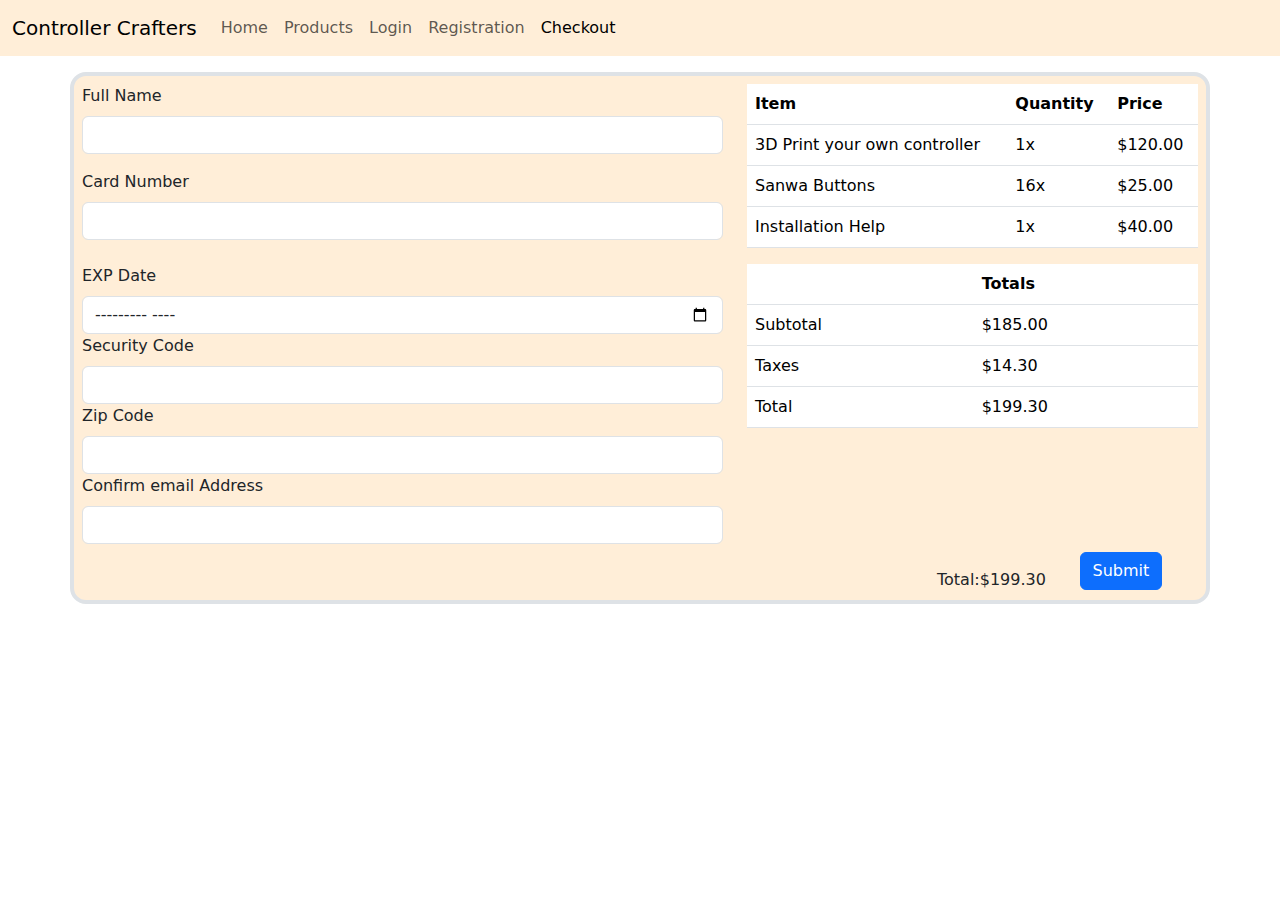
==== checkout.html @ 2735b771 "adding last touches to website" ====
<!doctype html>
<html lang="en">

<head>
    <meta charset="utf-8">
    <meta name="viewport" content="width=device-width, initial-scale=1">
    <!--Change Title for the website-->
    <title>Checkout</title>
    <!--Change Title for the website-->
    <link href="https://cdn.jsdelivr.net/npm/bootstrap@5.3.3/dist/css/bootstrap.min.css" rel="stylesheet"
        integrity="sha384-QWTKZyjpPEjISv5WaRU9OFeRpok6YctnYmDr5pNlyT2bRjXh0JMhjY6hW+ALEwIH" crossorigin="anonymous">
    <link rel="stylesheet" href="css/site.css">
</head>

<body>
    <!--Change The Body for the website-->
    <header>
        <nav class="navbar navbar-expand-lg bg-body-tertiary bg-img">
            <div class="container-fluid">
                <a class="navbar-brand" href="#">Controller Crafters</a>
                <button class="navbar-toggler" type="button" data-bs-toggle="collapse"
                    data-bs-target="#navbarSupportedContent" aria-controls="navbarSupportedContent"
                    aria-expanded="false" aria-label="Toggle navigation">
                    <span class="navbar-toggler-icon"></span>
                </button>
                <div class="collapse navbar-collapse" id="navbarSupportedContent">
                    <ul class="navbar-nav me-auto mb-2 mb-lg-0">
                        <li class="nav-item">
                            <a class="nav-link" aria-current="page" href="index.html">Home</a>
                        </li>
                        <li class="nav-item">
                            <a class="nav-link" href="products.html">Products</a>
                        </li>

                        <li class="nav-item">
                            <a class="nav-link" href="login.html">Login</a>
                        </li>

                        <li class="nav-item">
                            <a class="nav-link" href="registration.html">Registration</a>
                        </li>
                        <li class="nav-item">
                            <a class="nav-link active" href="checkout.html">Checkout</a>
                        </li>
                    </ul>
                    <!-- <form class="d-flex" role="search">
                        <input class="form-control me-2" type="search" placeholder="Search" aria-label="Search">
                        <button class="btn btn-outline-success" type="submit">Search</button>
                    </form> -->
                </div>
            </div>
        </nav>

    </header>
    <!--Add the correct id and limiters for the input fields
    Consider adding an X mark next to the items in the table but not have it update.-->
    <!--Add borders and shit-->

    <!--Two column layout-->
    <main>
        <div class="container border border-4 rounded-4 p-2 bg-light mt-3 bg-img">
            <div class="row">
                <!-- <div class="col-9">
                    <table class="table">
                        <tr>
                            <th>Item</th>
                            <th>Quantity</th>
                            <th>Price</th>
                        </tr>
                        <tr>
                            <td>3D Print your own controller</td>
                            <td>1x</td>
                            <td>$120.00</td>
                        </tr>
                        <tr>
                            <td>Sanwa Buttons</td>
                            <td>16x</td>
                            <td>$25.00</td>
                        </tr>
                        <tr>
                            <td>Installation Help</td>
                            <td>1x</td>
                            <td>$40.00</td>
                        </tr>
                    </table>
                </div> -->
                <!-- <div class="col">
                    <table class="table">
                        <tr>
                            <th></th>
                            <th>Totals</th>
                        </tr>
                        <tr>
                            <td>Subtotal</td>
                            <td>$185.00

                            </td>
                        </tr>
                        <tr>
                            <td>Taxes</td>
                            <td>$14.30</td>
                        </tr>
                        <tr>
                            <td>Total</td>
                            <td>$199.30</td>
                        </tr>

                    </table>

                </div> -->
            </div>

            <div class="row">
                <div class="col-7">
                    <!--Full Name-->
                    <div class="mb-3">
                        <label for="fullName" class="form-label">Full Name</label>
                        <input type="username" class="form-control" id="fullName" required>

                    </div>
                    <!--Card Number-->
                    <!--Hide the counter-->
                    <div class="mb-3">
                        <label for="cardNumber" class="form-label">Card Number</label>
                        <input type="number" min = "1000000000000000" class="form-control" id="cardNumber" required>

                    </div>
                </div>
                <div class="col">
                    <table class="table">
                        <tr>
                            <th>Item</th>
                            <th>Quantity</th>
                            <th>Price</th>
                        </tr>
                        <tr>
                            <td>3D Print your own controller</td>
                            <td>1x</td>
                            <td>$120.00</td>
                        </tr>
                        <tr>
                            <td>Sanwa Buttons</td>
                            <td>16x</td>
                            <td>$25.00</td>
                        </tr>
                        <tr>
                            <td>Installation Help</td>
                            <td>1x</td>
                            <td>$40.00</td>
                        </tr>
                    </table>
                </div>
            </div>

            <div class="row">
                <!--Expiration Date-->
                <div class="col-7">

                    <label for="expirtationDate" class="form-label">EXP Date</label>
                    <input type="month" class="form-control" id="expirtationDate" required>

                    <label for="securityCode" class="form-label">Security Code</label>
                    <input type="number" min="0" max = "999" class="form-control" id="securityCode" required>
                    
                    <label for="username" class="form-label">Zip Code</label>
                    <input type="number" min = "0" max = "99999" class="form-control" id="#" required>

                    <label for = "" class = "form-label">Confirm email Address</label>
                    <input type = "email" class = "form-control" id = "#" required>
                    
                </div>
                <div class="col">
                    <table class="table">
                        <tr>
                            <th></th>
                            <th>Totals</th>
                        </tr>
                        <tr>
                            <td>Subtotal</td>
                            <td>$185.00

                            </td>
                        </tr>
                        <tr>
                            <td>Taxes</td>
                            <td>$14.30</td>
                        </tr>
                        <tr>
                            <td>Total</td>
                            <td>$199.30</td>
                        </tr>

                    </table>
                    
                    
                </div>


                

                <!--Security Code-->
                <!-- <div class="col"> -->

                    <!-- <label for="securityCode" class="form-label">Security Code</label>
                    <input type="number" min="0" max = "999" class="form-control" id="securityCode" required> -->
                <!-- </div> -->
                <!--Zip Code-->
                <!-- <div class="col"> -->
                    <!-- <label for="username" class="form-label">Zip Code</label>
                    <input type="number" min = "0" max = "99999" class="form-control" id="#" required> -->
                <!-- </div> -->
            </div>

            <!-- <div class = "row"> -->
                <!--Email Address-->
                <!-- <div class = "col">
                    <label for = "" class = "form-label">Email Address</label>
                    <input type = "email" class = "form-control" id = "#" required>
                </div> -->
            <!-- </div> -->
            <!-- <div class = "row"> -->
                <!--Confirm Email-->
                <!-- <div class = "col">
                    <label for = "" class = "form-label">Confirm email Address</label>
                    <input type = "email" class = "form-control" id = "#" required>
                </div> -->
            <!-- </div> -->
            <div class = "row">
                <!-- <div class = "col-10"></div> -->
                <div class = "col-9"></div>
                <div class = "col mt-4">Total:$199.30</div>
                <div class = "col ">
                    <button type = "submit" class = "mt-2 btn btn-primary">Submit</button>        
                        <!-- <button type = "submit" class = "mt-3 btn btn-primary">Submit</button> -->

                </div>
        </div>
        </div>



    </main>


    <footer>


    </footer>







    <script src="https://cdn.jsdelivr.net/npm/bootstrap@5.3.3/dist/js/bootstrap.bundle.min.js"
        integrity="sha384-YvpcrYf0tY3lHB60NNkmXc5s9fDVZLESaAA55NDzOxhy9GkcIdslK1eN7N6jIeHz"
        crossorigin="anonymous"></script>
    <script src="scripts/site.js"></script>
</body>

</html>
---- css/site.css ----
.highlight{
    border:1px solid pink
}

body{
    background-image: url("../images/backgrounds/darker_brickwall.png") 
}

/*Fix Line Spacing*/
.rubik-spray paint-regular p{
    font-family: "Rubik Spray Paint", system-ui;
    font-weight: 400;
    font-style: normal;
    font-size: large;
    /*Mess with this*/
    letter-spacing: 2px;
  }

  .rubik-spray paint-regular li{
    font-family: "Rubik Spray Paint", system-ui;
    font-weight: 400;
    font-style: normal;

  }
  
  .rubik-spray paint-regular h2{
    font-family: "Rubik Spray Paint", system-ui;
    font-weight: 400;
    font-style: normal;

  }
  



.bg-img{
  /* background-image: url(../images/backgrounds/ripped_flyerbackground.png);
  background-size: 100% 100%; */
  background-color: #FFEED8 !important; /*I know its not best practices*/


/*Add background image to this for the graffiti feel?*/
/*May just nix the graffiti text idea*/
}
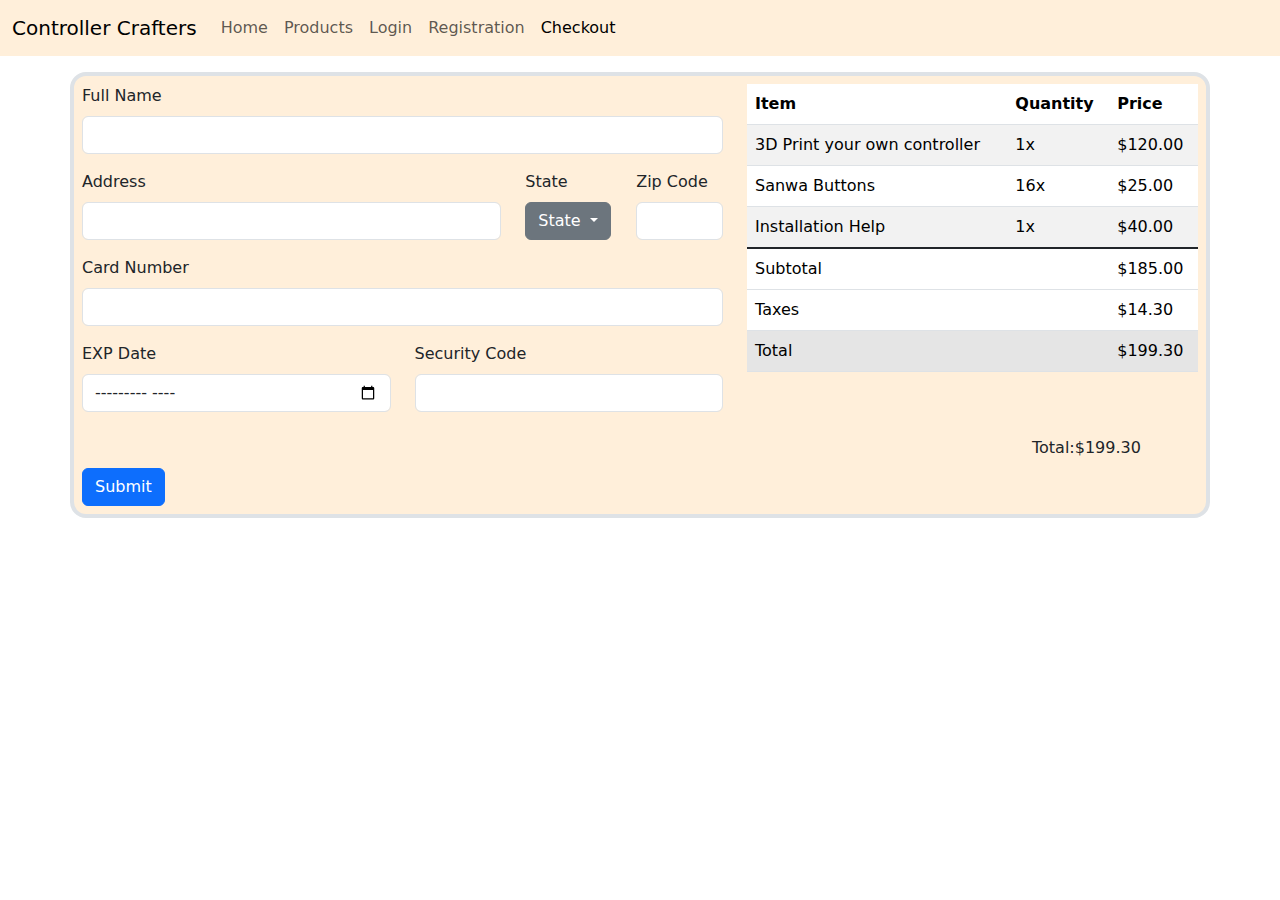
==== commit 97e394f9: "added images to background and logos" ====
--- a/checkout.html
+++ b/checkout.html
@@ -59,182 +59,142 @@
     <!--Two column layout-->
     <main>
         <div class="container border border-4 rounded-4 p-2 bg-light mt-3 bg-img">
-            <div class="row">
-                <!-- <div class="col-9">
-                    <table class="table">
-                        <tr>
-                            <th>Item</th>
-                            <th>Quantity</th>
-                            <th>Price</th>
-                        </tr>
-                        <tr>
-                            <td>3D Print your own controller</td>
-                            <td>1x</td>
-                            <td>$120.00</td>
-                        </tr>
-                        <tr>
-                            <td>Sanwa Buttons</td>
-                            <td>16x</td>
-                            <td>$25.00</td>
-                        </tr>
-                        <tr>
-                            <td>Installation Help</td>
-                            <td>1x</td>
-                            <td>$40.00</td>
-                        </tr>
-                    </table>
-                </div> -->
-                <!-- <div class="col">
-                    <table class="table">
-                        <tr>
-                            <th></th>
-                            <th>Totals</th>
-                        </tr>
-                        <tr>
-                            <td>Subtotal</td>
-                            <td>$185.00
-
-                            </td>
-                        </tr>
-                        <tr>
-                            <td>Taxes</td>
-                            <td>$14.30</td>
-                        </tr>
-                        <tr>
-                            <td>Total</td>
-                            <td>$199.30</td>
-                        </tr>
-
-                    </table>
-
-                </div> -->
-            </div>
-
+
+            <!-- its fucking nested haha!!-->
             <div class="row">
                 <div class="col-7">
-                    <!--Full Name-->
-                    <div class="mb-3">
-                        <label for="fullName" class="form-label">Full Name</label>
-                        <input type="username" class="form-control" id="fullName" required>
-
+                    <div class="row">
+                        <div class="col">
+                            <!--Full Name-->
+                            <div class="mb-3">
+                                <label for="fullName" class="form-label">Full Name</label>
+                                <input type="username" class="form-control" id="fullName" required>
+
+                            </div>
+                        </div>
+                    </div>
+                    <div class="row d-flex align-items-end mb-3">
+                        <div class="col-8">
+                            <label for="" class="form-label">Address</label>
+                            <input type="email" class="form-control" id="#" required>
+                        </div>
+
+                        <div class="col ">
+                            <div class="dropdown ">
+                                <!--Maybe make change based on what you chose-->
+                                <label for="" class="form-label">State</label>
+                                <a class="btn btn-secondary dropdown-toggle" href="#" role="button"
+                                    data-bs-toggle="dropdown" aria-expanded="false">
+                                    State
+                                </a>
+
+                                <ul class="dropdown-menu">
+                                    <li><a class="dropdown-item" href="#">GA</a></li>
+                                    <li><a class="dropdown-item" href="#">FL</a></li>
+                                    <li><a class="dropdown-item" href="#">NC</a></li>
+                                </ul>
+                            </div>
+
+                        </div>
+                        <div class="col-2">
+                            <label for="username" class="form-label">Zip Code</label>
+                            <input type="number" min="0" max="99999" class="form-control" id="#" required>
+                        </div>
                     </div>
                     <!--Card Number-->
                     <!--Hide the counter-->
-                    <div class="mb-3">
-                        <label for="cardNumber" class="form-label">Card Number</label>
-                        <input type="number" min = "1000000000000000" class="form-control" id="cardNumber" required>
-
-                    </div>
-                </div>
+                    <div class="row">
+                        <div class="col">
+                            <div class="mb-3">
+                                <label for="cardNumber" class="form-label">Card Number</label>
+                                <input type="number" min="1000000000000000" class="form-control" id="cardNumber"
+                                    required>
+
+                            </div>
+                        </div>
+                    </div>
+                    <div class="row">
+                        <div class="col">
+                            <label for="expirtationDate" class="form-label">EXP Date</label>
+                            <input type="month" class="form-control" id="expirtationDate" required>
+                        </div>
+                        <div class="col">
+
+                            <label for="securityCode" class="form-label">Security Code</label>
+                            <input type="number" min="0" max="999" class="form-control" id="securityCode" required>
+                        </div>
+                    </div>
+                </div>
+                <div class="col ">
+                    <div class="row">
+                        <div class="col">
+                            <table class="table table-striped">
+                                <thead>
+                                    <tr>
+                                        <th>Item</th>
+                                        <th>Quantity</th>
+                                        <th>Price</th>
+                                    </tr>
+                                </thead>
+                                <tbody>
+                                    <tr>
+                                        <td>3D Print your own controller</td>
+                                        <td>1x</td>
+                                        <td>$120.00</td>
+                                    </tr>
+                                    <tr>
+                                        <td>Sanwa Buttons</td>
+                                        <td>16x</td>
+                                        <td>$25.00</td>
+                                    </tr>
+                                    <tr>
+                                        <td>Installation Help</td>
+                                        <td>1x</td>
+                                        <td>$40.00</td>
+                                    </tr>
+
+                                </tbody>
+                                <tfoot class="table-group-divider">
+                                    <tr>
+                                        <td>Subtotal</td>
+                                        <td></td>
+                                        <td>$185.00</td>
+                                    </tr>
+                                    <tr>
+                                        <td>Taxes</td>
+                                        <td></td>
+                                        <td>$14.30</td>
+                                    </tr>
+                                    <tr class="table-active">
+                                        <td>Total</td>
+                                        <td></td>
+                                        <td>$199.30</td>
+                                    </tr>
+                                </tfoot>
+
+                            </table>
+                        </div>
+                    </div>
+
+
+
+                </div>
+            </div>
+
+
+
+
+
+
+
+            <div class="row">
+                <div class="col-lg-10 col-md-8"></div>
+                <div class="col mt-4">Total:$199.30</div>
                 <div class="col">
-                    <table class="table">
-                        <tr>
-                            <th>Item</th>
-                            <th>Quantity</th>
-                            <th>Price</th>
-                        </tr>
-                        <tr>
-                            <td>3D Print your own controller</td>
-                            <td>1x</td>
-                            <td>$120.00</td>
-                        </tr>
-                        <tr>
-                            <td>Sanwa Buttons</td>
-                            <td>16x</td>
-                            <td>$25.00</td>
-                        </tr>
-                        <tr>
-                            <td>Installation Help</td>
-                            <td>1x</td>
-                            <td>$40.00</td>
-                        </tr>
-                    </table>
+                    <button type="submit" class="mt-2 btn btn-primary">Submit</button>
+
                 </div>
             </div>
-
-            <div class="row">
-                <!--Expiration Date-->
-                <div class="col-7">
-
-                    <label for="expirtationDate" class="form-label">EXP Date</label>
-                    <input type="month" class="form-control" id="expirtationDate" required>
-
-                    <label for="securityCode" class="form-label">Security Code</label>
-                    <input type="number" min="0" max = "999" class="form-control" id="securityCode" required>
-                    
-                    <label for="username" class="form-label">Zip Code</label>
-                    <input type="number" min = "0" max = "99999" class="form-control" id="#" required>
-
-                    <label for = "" class = "form-label">Confirm email Address</label>
-                    <input type = "email" class = "form-control" id = "#" required>
-                    
-                </div>
-                <div class="col">
-                    <table class="table">
-                        <tr>
-                            <th></th>
-                            <th>Totals</th>
-                        </tr>
-                        <tr>
-                            <td>Subtotal</td>
-                            <td>$185.00
-
-                            </td>
-                        </tr>
-                        <tr>
-                            <td>Taxes</td>
-                            <td>$14.30</td>
-                        </tr>
-                        <tr>
-                            <td>Total</td>
-                            <td>$199.30</td>
-                        </tr>
-
-                    </table>
-                    
-                    
-                </div>
-
-
-                
-
-                <!--Security Code-->
-                <!-- <div class="col"> -->
-
-                    <!-- <label for="securityCode" class="form-label">Security Code</label>
-                    <input type="number" min="0" max = "999" class="form-control" id="securityCode" required> -->
-                <!-- </div> -->
-                <!--Zip Code-->
-                <!-- <div class="col"> -->
-                    <!-- <label for="username" class="form-label">Zip Code</label>
-                    <input type="number" min = "0" max = "99999" class="form-control" id="#" required> -->
-                <!-- </div> -->
-            </div>
-
-            <!-- <div class = "row"> -->
-                <!--Email Address-->
-                <!-- <div class = "col">
-                    <label for = "" class = "form-label">Email Address</label>
-                    <input type = "email" class = "form-control" id = "#" required>
-                </div> -->
-            <!-- </div> -->
-            <!-- <div class = "row"> -->
-                <!--Confirm Email-->
-                <!-- <div class = "col">
-                    <label for = "" class = "form-label">Confirm email Address</label>
-                    <input type = "email" class = "form-control" id = "#" required>
-                </div> -->
-            <!-- </div> -->
-            <div class = "row">
-                <!-- <div class = "col-10"></div> -->
-                <div class = "col-9"></div>
-                <div class = "col mt-4">Total:$199.30</div>
-                <div class = "col ">
-                    <button type = "submit" class = "mt-2 btn btn-primary">Submit</button>        
-                        <!-- <button type = "submit" class = "mt-3 btn btn-primary">Submit</button> -->
-
-                </div>
-        </div>
         </div>
 
 
--- a/css/site.css
+++ b/css/site.css
@@ -1,9 +1,12 @@
+
+/*Dont need this anymore*/
 .highlight{
     border:1px solid pink
 }
 
 body{
-    background-image: url("../images/backgrounds/darker_brickwall.png") 
+  /* Add more graffiti to image*/
+    background-image: url("../images/backgrounds/darker_brickwall_v3.png") 
 }
 
 /*Fix Line Spacing*/
@@ -12,6 +15,7 @@
     font-weight: 400;
     font-style: normal;
     font-size: large;
+
     /*Mess with this*/
     letter-spacing: 2px;
   }
@@ -36,7 +40,9 @@
 .bg-img{
   /* background-image: url(../images/backgrounds/ripped_flyerbackground.png);
   background-size: 100% 100%; */
-  background-color: #FFEED8 !important; /*I know its not best practices*/
+  background-color: rgb(255, 238, 216,0.95) !important; /*I know its not best practices*/
+  /* background-color: #FFEED8 !important; I know its not best practices */
+
 
 
 /*Add background image to this for the graffiti feel?*/
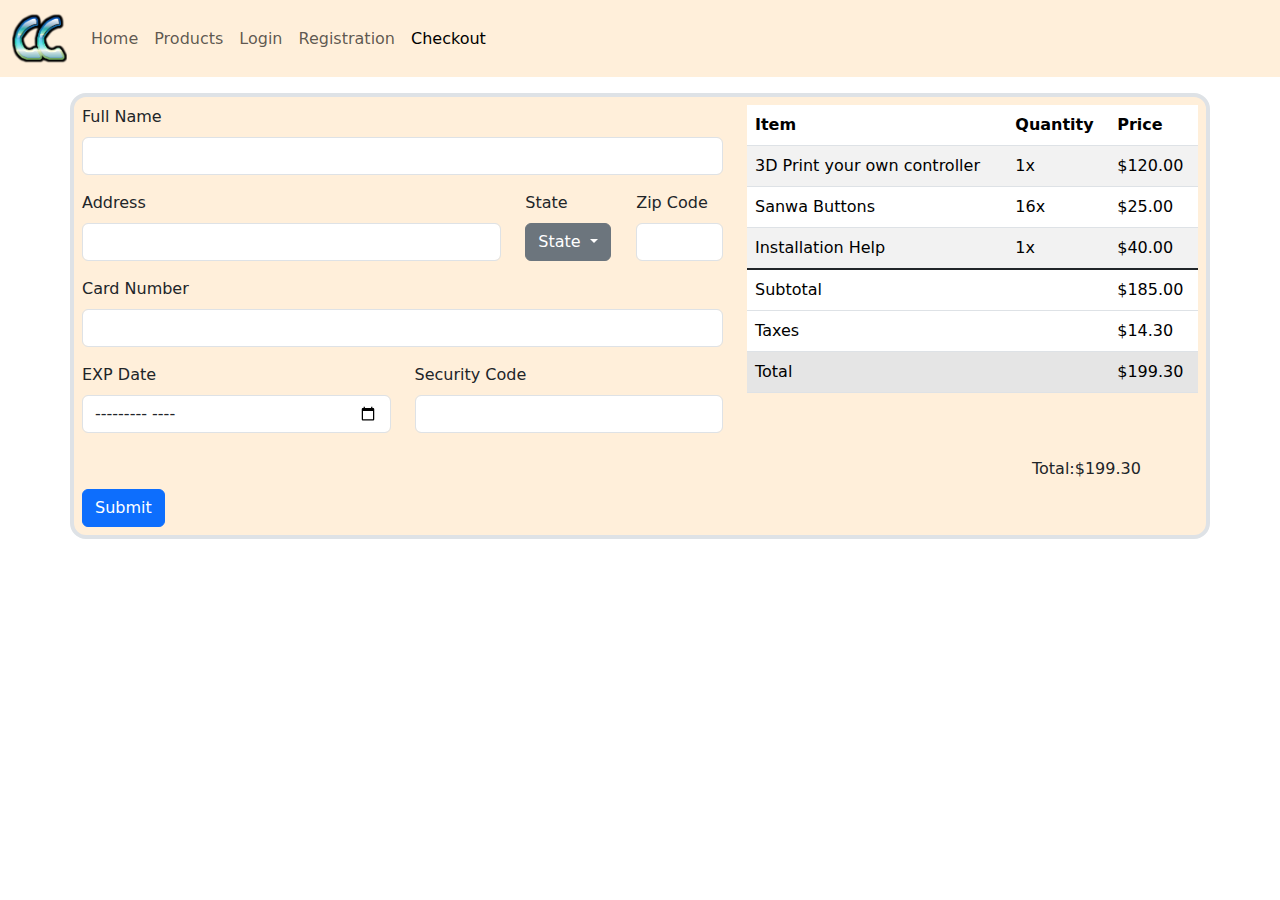
==== commit e4905f51: "logo added" ====
--- a/checkout.html
+++ b/checkout.html
@@ -17,7 +17,7 @@
     <header>
         <nav class="navbar navbar-expand-lg bg-body-tertiary bg-img">
             <div class="container-fluid">
-                <a class="navbar-brand" href="#">Controller Crafters</a>
+                <a class = "navbar-brand" href = ""><img src= "images/cut_Logo_small.png" height="51" width="55" alt = ""></a>
                 <button class="navbar-toggler" type="button" data-bs-toggle="collapse"
                     data-bs-target="#navbarSupportedContent" aria-controls="navbarSupportedContent"
                     aria-expanded="false" aria-label="Toggle navigation">
--- a/css/site.css
+++ b/css/site.css
@@ -1,7 +1,7 @@
 
 /*Dont need this anymore*/
 .highlight{
-    border:1px solid pink
+    border:5px solid pink
 }
 
 body{
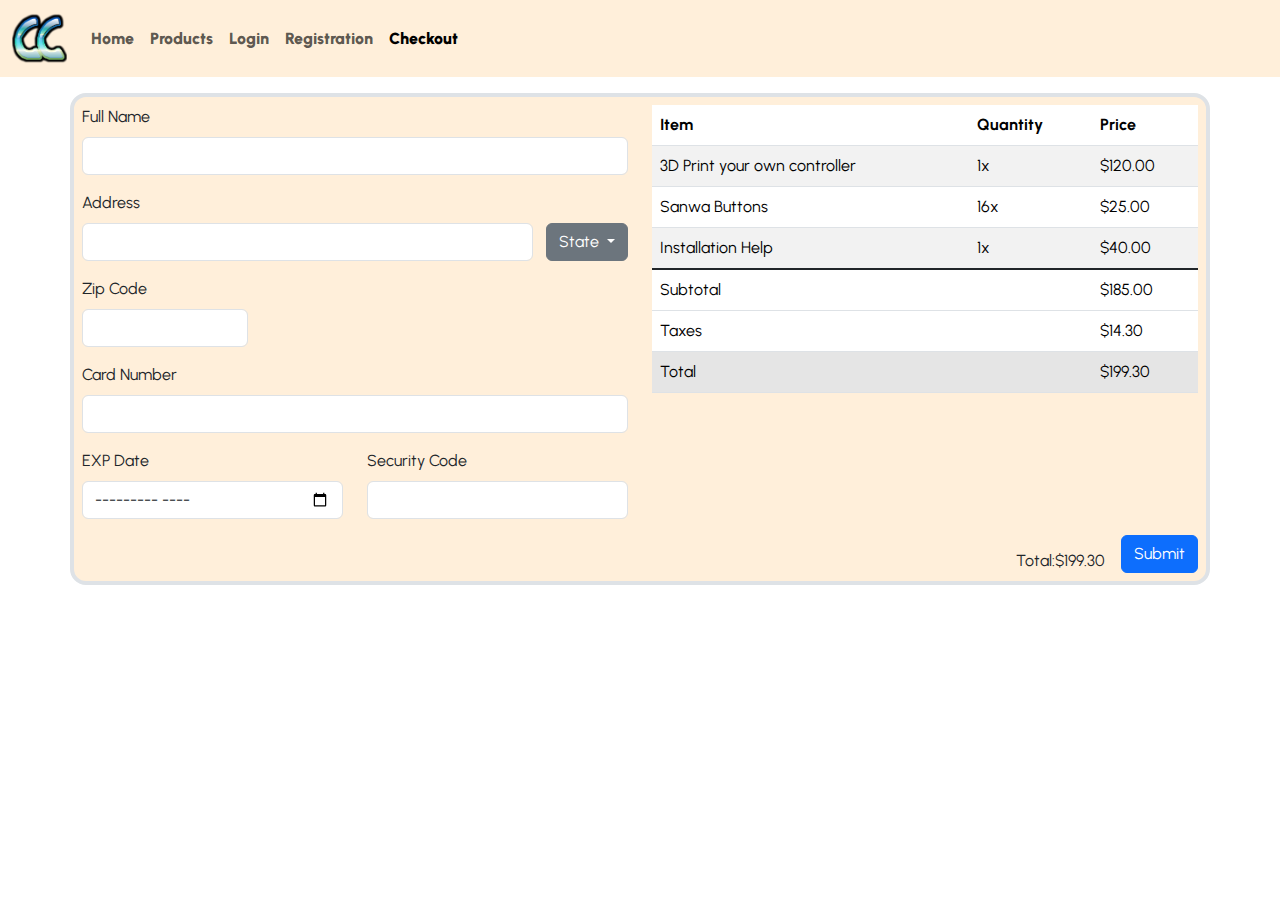
==== commit 90bafd33: "added breakpoints for responsiveness" ====
--- a/checkout.html
+++ b/checkout.html
@@ -9,15 +9,21 @@
     <!--Change Title for the website-->
     <link href="https://cdn.jsdelivr.net/npm/bootstrap@5.3.3/dist/css/bootstrap.min.css" rel="stylesheet"
         integrity="sha384-QWTKZyjpPEjISv5WaRU9OFeRpok6YctnYmDr5pNlyT2bRjXh0JMhjY6hW+ALEwIH" crossorigin="anonymous">
+
+    <link rel="preconnect" href="https://fonts.googleapis.com">
+    <link rel="preconnect" href="https://fonts.gstatic.com" crossorigin>
+    <link href="https://fonts.googleapis.com/css2?family=Urbanist:ital,wght@0,100..900;1,100..900&display=swap"
+        rel="stylesheet">
     <link rel="stylesheet" href="css/site.css">
 </head>
 
 <body>
     <!--Change The Body for the website-->
     <header>
-        <nav class="navbar navbar-expand-lg bg-body-tertiary bg-img">
+        <nav class="navbar navbar-expand-lg bg-body-tertiary bg-img urbanist-nav">
             <div class="container-fluid">
-                <a class = "navbar-brand" href = ""><img src= "images/cut_Logo_small.png" height="51" width="55" alt = ""></a>
+                <a class="navbar-brand" href="index.html"><img src="images/cut_Logo_small.png" height="51" width="55"
+                        alt=""></a>
                 <button class="navbar-toggler" type="button" data-bs-toggle="collapse"
                     data-bs-target="#navbarSupportedContent" aria-controls="navbarSupportedContent"
                     aria-expanded="false" aria-label="Toggle navigation">
@@ -43,10 +49,6 @@
                             <a class="nav-link active" href="checkout.html">Checkout</a>
                         </li>
                     </ul>
-                    <!-- <form class="d-flex" role="search">
-                        <input class="form-control me-2" type="search" placeholder="Search" aria-label="Search">
-                        <button class="btn btn-outline-success" type="submit">Search</button>
-                    </form> -->
                 </div>
             </div>
         </nav>
@@ -58,11 +60,11 @@
 
     <!--Two column layout-->
     <main>
-        <div class="container border border-4 rounded-4 p-2 bg-light mt-3 bg-img">
+        <div class="container border border-4 rounded-4 p-2 bg-light mt-3 bg-img urbanist-other">
 
             <!-- its fucking nested haha!!-->
             <div class="row">
-                <div class="col-7">
+                <div class="col">
                     <div class="row">
                         <div class="col">
                             <!--Full Name-->
@@ -74,15 +76,15 @@
                         </div>
                     </div>
                     <div class="row d-flex align-items-end mb-3">
-                        <div class="col-8">
+                        <div class="col-md-10 col-sm-12">
                             <label for="" class="form-label">Address</label>
                             <input type="email" class="form-control" id="#" required>
                         </div>
 
-                        <div class="col ">
+                        <div class="col-md-2 col-sm-6 d-flex justify-content-md-end ">
                             <div class="dropdown ">
-                                <!--Maybe make change based on what you chose-->
-                                <label for="" class="form-label">State</label>
+
+
                                 <a class="btn btn-secondary dropdown-toggle" href="#" role="button"
                                     data-bs-toggle="dropdown" aria-expanded="false">
                                     State
@@ -96,8 +98,8 @@
                             </div>
 
                         </div>
-                        <div class="col-2">
-                            <label for="username" class="form-label">Zip Code</label>
+                        <div class="col-md-4 col-sm-6">
+                            <label for="username" class="form-label mt-3">Zip Code</label>
                             <input type="number" min="0" max="99999" class="form-control" id="#" required>
                         </div>
                     </div>
@@ -118,14 +120,16 @@
                             <label for="expirtationDate" class="form-label">EXP Date</label>
                             <input type="month" class="form-control" id="expirtationDate" required>
                         </div>
-                        <div class="col">
+                        <div class="col mb-3">
 
                             <label for="securityCode" class="form-label">Security Code</label>
                             <input type="number" min="0" max="999" class="form-control" id="securityCode" required>
                         </div>
                     </div>
                 </div>
-                <div class="col ">
+
+
+                <div class="col">
                     <div class="row">
                         <div class="col">
                             <table class="table table-striped">
@@ -188,10 +192,10 @@
 
 
             <div class="row">
-                <div class="col-lg-10 col-md-8"></div>
-                <div class="col mt-4">Total:$199.30</div>
-                <div class="col">
-                    <button type="submit" class="mt-2 btn btn-primary">Submit</button>
+                <!-- <div class="col-lg-10 col-md-8"></div> -->
+                <div class="col d-flex justify-content-md-end justify-content-sm-center align-items-end">
+                    <span class = "me-3">Total:$199.30</span>
+                    <button type="submit" class="btn btn-primary">Submit</button>
 
                 </div>
             </div>
--- a/css/site.css
+++ b/css/site.css
@@ -1,12 +1,16 @@
 
-/*Dont need this anymore*/
+/*For Testing*/
 .highlight{
     border:5px solid pink
 }
+/*************************/
+a:hover{
+  color: gray !important
+}
 
 body{
-  /* Add more graffiti to image*/
-    background-image: url("../images/backgrounds/darker_brickwall_v3.png") 
+    background-image: url("../images/backgrounds/darker_brickwall_v3.png");
+    font-family: sans-serif;
 }
 
 /*Fix Line Spacing*/
@@ -33,18 +37,61 @@
     font-style: normal;
 
   }
+
+  .rubik-spray paint-regular a{
+    font-family: "Rubik Spray Paint", system-ui;
+    font-weight: 400;
+    font-style: normal;
+
+  }
+
+/* <uniquifier>: Use a unique and descriptive class name
+// <weight>: Use a value from 100 to 900 */
+
+.urbanist-nav {
+  font-family: "Urbanist", sans-serif;
+  font-optical-sizing: auto;
+  font-weight: 900;
+  font-style: normal;
+}
+
+.urbanist-product {
+  font-family: "Urbanist", sans-serif;
+  font-optical-sizing: auto;
+  font-weight: 400;
+  font-style: normal;
+}
+
+.urbanist-other {
+  font-family: "Urbanist", sans-serif;
+  font-optical-sizing: auto;
+  font-weight: 400;
+  font-style: normal;
+}
+
   
+  /* Chrome, Safari, Edge, Opera */
+input::-webkit-outer-spin-button,
+input::-webkit-inner-spin-button {
+  -webkit-appearance: none;
+  margin: 0;
+}
+
+/* Firefox */
+input[type=number] {
+  -moz-appearance: textfield;
+}
 
 
 
 .bg-img{
   /* background-image: url(../images/backgrounds/ripped_flyerbackground.png);
   background-size: 100% 100%; */
-  background-color: rgb(255, 238, 216,0.95) !important; /*I know its not best practices*/
+  background-color: rgb(255, 238, 216,0.95) !important; 
+  /* I know its not best practices */
+  /* background-color: rgba(249, 255, 172, 0.95) !important; */
   /* background-color: #FFEED8 !important; I know its not best practices */
 
+}
 
 
-/*Add background image to this for the graffiti feel?*/
-/*May just nix the graffiti text idea*/
-}
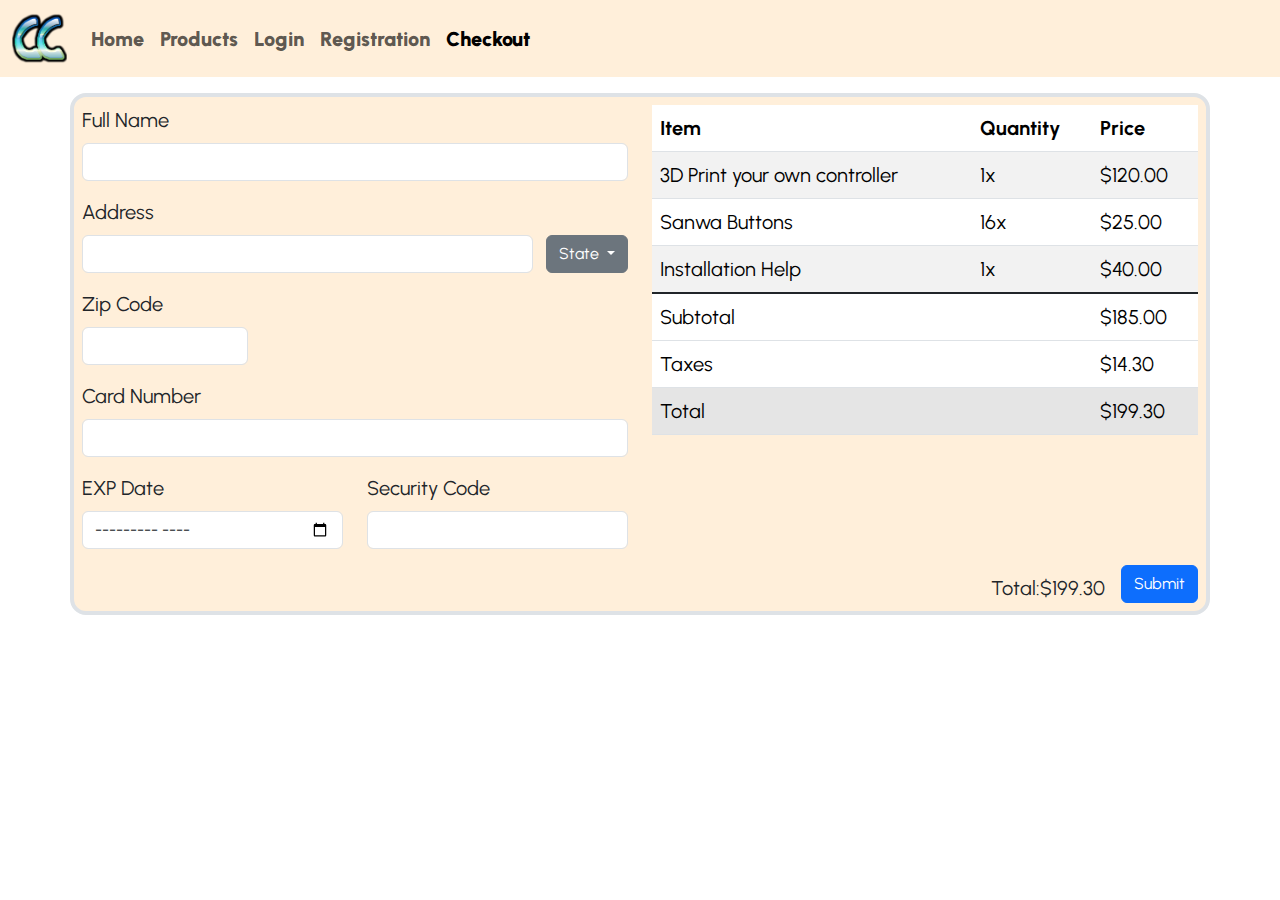
==== commit 8bf703ba: "semantic tags and html attributes finished" ====
--- a/checkout.html
+++ b/checkout.html
@@ -4,9 +4,7 @@
 <head>
     <meta charset="utf-8">
     <meta name="viewport" content="width=device-width, initial-scale=1">
-    <!--Change Title for the website-->
     <title>Checkout</title>
-    <!--Change Title for the website-->
     <link href="https://cdn.jsdelivr.net/npm/bootstrap@5.3.3/dist/css/bootstrap.min.css" rel="stylesheet"
         integrity="sha384-QWTKZyjpPEjISv5WaRU9OFeRpok6YctnYmDr5pNlyT2bRjXh0JMhjY6hW+ALEwIH" crossorigin="anonymous">
 
@@ -18,12 +16,12 @@
 </head>
 
 <body>
-    <!--Change The Body for the website-->
+    <!--Start of Navbar-->
     <header>
-        <nav class="navbar navbar-expand-lg bg-body-tertiary bg-img urbanist-nav">
+        <nav class="navbar navbar-expand-lg bg-body-tertiary bg-img urbanist-nav fs-5">
             <div class="container-fluid">
                 <a class="navbar-brand" href="index.html"><img src="images/cut_Logo_small.png" height="51" width="55"
-                        alt=""></a>
+                        alt="small logo that reads CC"></a>
                 <button class="navbar-toggler" type="button" data-bs-toggle="collapse"
                     data-bs-target="#navbarSupportedContent" aria-controls="navbarSupportedContent"
                     aria-expanded="false" aria-label="Toggle navigation">
@@ -54,33 +52,42 @@
         </nav>
 
     </header>
-    <!--Add the correct id and limiters for the input fields
-    Consider adding an X mark next to the items in the table but not have it update.-->
-    <!--Add borders and shit-->
-
-    <!--Two column layout-->
+    <!--End of Navbar-->
+
+
+
     <main>
-        <div class="container border border-4 rounded-4 p-2 bg-light mt-3 bg-img urbanist-other">
-
-            <!-- its fucking nested haha!!-->
+        <!--Plan was to go for a two column layout using 2 Nested columns in the first row-->
+        <div class="container border border-4 rounded-4 p-2 bg-light mt-3 bg-img urbanist-other fs-5">
+
+            <!--The row that has the nested columns-->
             <div class="row">
+
+                <!--First nested column that contains the Input fields-->
                 <div class="col">
-                    <div class="row">
+
+                    <!--Row that contains the full name input. Required-->
+                    <form class="row">
                         <div class="col">
-                            <!--Full Name-->
                             <div class="mb-3">
                                 <label for="fullName" class="form-label">Full Name</label>
-                                <input type="username" class="form-control" id="fullName" required>
+                                <input type="text" class="form-control" id="fullName" required>
 
                             </div>
                         </div>
-                    </div>
-                    <div class="row d-flex align-items-end mb-3">
+                    </form>
+
+                    <!--Row that containts the Street address, state dropdown, and zipcode sections everything is required here-->
+                    <!--I believe I could have used more rows for this instead of cols-->
+                    <form class="row d-flex align-items-end mb-3">
+
+                        <!--Column that holds the address-->
                         <div class="col-md-10 col-sm-12">
-                            <label for="" class="form-label">Address</label>
-                            <input type="email" class="form-control" id="#" required>
-                        </div>
-
+                            <label for="streetAddress" class="form-label">Address</label>
+                            <input type="email" class="form-control" id="streetAddress" required>
+                        </div>
+
+                        <!--This div holds the state dropdown menu-->
                         <div class="col-md-2 col-sm-6 d-flex justify-content-md-end ">
                             <div class="dropdown ">
 
@@ -98,14 +105,20 @@
                             </div>
 
                         </div>
+
+                        <!--This div holds the zip code text input. Only takes numbers that are between 0 and 5 digits-->
+                        <!--I could have probably ordered the section better to not have zipcode on its own line like that
+                        However I did not want to have the zipcode on the same line as the credit card section-->
                         <div class="col-md-4 col-sm-6">
-                            <label for="username" class="form-label mt-3">Zip Code</label>
-                            <input type="number" min="0" max="99999" class="form-control" id="#" required>
-                        </div>
-                    </div>
-                    <!--Card Number-->
-                    <!--Hide the counter-->
-                    <div class="row">
+                            <label for="zipcode" class="form-label mt-3">Zip Code</label>
+                            <input type="number" min="0" max="99999" class="form-control" id="zipCode" required>
+                        </div>
+                    </form>
+
+
+                    <!--This section is what holds the card number-->
+                    <!--Requires you to input a number with 16 digits-->
+                    <form class="row">
                         <div class="col">
                             <div class="mb-3">
                                 <label for="cardNumber" class="form-label">Card Number</label>
@@ -114,24 +127,33 @@
 
                             </div>
                         </div>
-                    </div>
-                    <div class="row">
+                    </form>
+
+
+                    <!--the section with the expiration date and securiry code.-->
+                    <form class="row">
+
+                        <!--Expiration date requires you to input month and day, with a GUI provided by HTML-->
                         <div class="col">
                             <label for="expirtationDate" class="form-label">EXP Date</label>
                             <input type="month" class="form-control" id="expirtationDate" required>
                         </div>
+
+                        <!--Security code requires a positive number with the max of 3 digits. The best form of validation
+                        I belive I could do with HTML-->
                         <div class="col mb-3">
-
                             <label for="securityCode" class="form-label">Security Code</label>
                             <input type="number" min="0" max="999" class="form-control" id="securityCode" required>
                         </div>
-                    </div>
-                </div>
-
-
+                    </form>
+                </div>
+
+                <!--Second nested column that contains the Table-->
                 <div class="col">
                     <div class="row">
-                        <div class="col">
+
+                        <!--Tabel was styled with bootstrap table-* attributes-->
+                        <section class="col">
                             <table class="table table-striped">
                                 <thead>
                                     <tr>
@@ -177,11 +199,8 @@
                                 </tfoot>
 
                             </table>
-                        </div>
+                        </section>
                     </div>
-
-
-
                 </div>
             </div>
 
@@ -189,28 +208,19 @@
 
 
 
-
-
-            <div class="row">
-                <!-- <div class="col-lg-10 col-md-8"></div> -->
+            <!--The row that contains the total and submit button.-->
+            <summary class="row">
                 <div class="col d-flex justify-content-md-end justify-content-sm-center align-items-end">
                     <span class = "me-3">Total:$199.30</span>
                     <button type="submit" class="btn btn-primary">Submit</button>
 
                 </div>
-            </div>
+            </summary>
         </div>
 
 
 
     </main>
-
-
-    <footer>
-
-
-    </footer>
-
 
 
 
--- a/css/site.css
+++ b/css/site.css
@@ -4,6 +4,7 @@
     border:5px solid pink
 }
 /*************************/
+
 a:hover{
   color: gray !important
 }
@@ -13,14 +14,14 @@
     font-family: sans-serif;
 }
 
-/*Fix Line Spacing*/
+
 .rubik-spray paint-regular p{
     font-family: "Rubik Spray Paint", system-ui;
     font-weight: 400;
     font-style: normal;
     font-size: large;
 
-    /*Mess with this*/
+
     letter-spacing: 2px;
   }
 
@@ -31,7 +32,7 @@
 
   }
   
-  .rubik-spray paint-regular h2{
+  .rubik-spray paint-regular h1, h2,h3{
     font-family: "Rubik Spray Paint", system-ui;
     font-weight: 400;
     font-style: normal;
